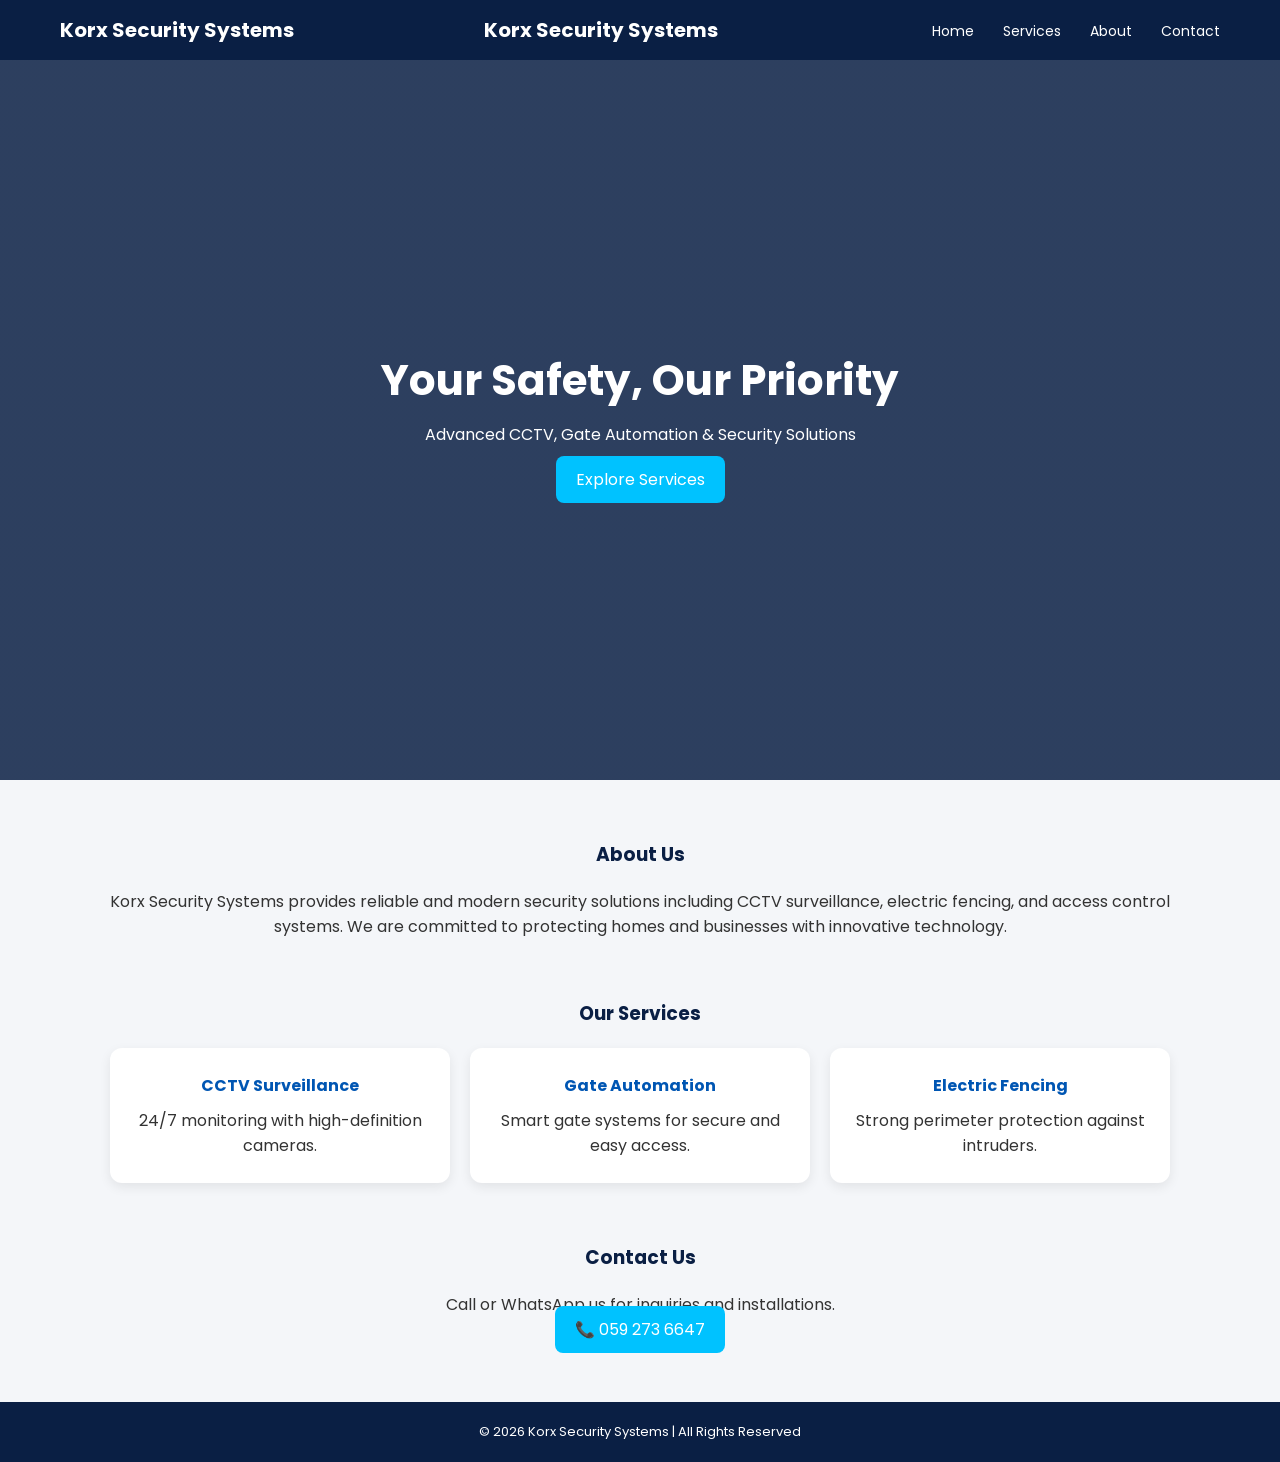
==== index.html/index.html @ 9340dc86 "index" ====
<!DOCTYPE html>
<html lang="en">

<head>
    <meta charset="UTF-8">
    <meta name="viewport" content="width=device-width, initial-scale=1.0">
    <title>Korx Security Systems</title>

    <link href="https://fonts.googleapis.com/css2?family=Poppins:wght@300;400;600&display=swap" rel="stylesheet">

    <style>
        * {
            margin: 0;
            padding: 0;
            box-sizing: border-box;
            font-family: 'Poppins', sans-serif;
        }

        body {
            background: #f4f6f9;
            color: #333;
        }

        /* NAVBAR */
        header {
            background: #0a1f44;
            padding: 15px 60px;
            display: flex;
            justify-content: space-between;
            align-items: center;
        }

        header h1 {
            color: #fff;
            font-size: 20px;
        }

        nav a {
            color: #fff;
            margin-left: 25px;
            text-decoration: none;
            font-size: 14px;
        }

        nav a:hover {
            color: #00c2ff;
        }

        /* HERO */
        .hero {
            height: 80vh;
            background: linear-gradient(rgba(10, 31, 68, 0.85), rgba(10, 31, 68, 0.85)),
                url('https://images.unsplash.com/photo-1581093588401-22c2cb5f0a44');
            background-size: cover;
            background-position: center;
            display: flex;
            align-items: center;
            justify-content: center;
            text-align: center;
            color: #fff;
        }

        .hero h2 {
            font-size: 42px;
            margin-bottom: 10px;
        }

        .hero p {
            font-size: 16px;
            margin-bottom: 20px;
        }

        .btn {
            background: #00c2ff;
            color: #fff;
            padding: 12px 20px;
            border-radius: 8px;
            text-decoration: none;
        }

        .btn:hover {
            background: #009ac7;
        }

        /* SECTION */
        .section {
            max-width: 1100px;
            margin: 60px auto;
            padding: 0 20px;
            text-align: center;
        }

        .section h3 {
            color: #0a1f44;
            margin-bottom: 20px;
        }

        /* SERVICES PREVIEW */
        .grid {
            display: grid;
            grid-template-columns: repeat(auto-fit, minmax(250px, 1fr));
            gap: 20px;
        }

        .card {
            background: #fff;
            padding: 25px;
            border-radius: 12px;
            box-shadow: 0 4px 12px rgba(0, 0, 0, 0.08);
        }

        .card h4 {
            color: #0056b3;
            margin-bottom: 10px;
        }

        /* FOOTER */
        footer {
            background: #0a1f44;
            color: #fff;
            text-align: center;
            padding: 20px;
            font-size: 13px;
        }
    </style>
</head>

<body>

    <header>
        <div class="logo">
            <!-- 🔥 Your Logo goes here -->
            <h1>Korx Security Systems</h1>
        </div>

        <h1>Korx Security Systems</h1>
        <nav>
            <a href="index.html">Home</a>
            <a href="services.html">Services</a>
            <a href="about.html">About</a>
            <a href="contact.html">Contact</a>
        </nav>
    </header>

    <!-- HERO -->
    <section class="hero">
        <div>
            <h2>Your Safety, Our Priority</h2>
            <p>Advanced CCTV, Gate Automation & Security Solutions</p>
            <a href="#" class="btn">Explore Services</a>
        </div>
    </section>

    <!-- ABOUT PREVIEW -->
    <section class="section">
        <h3>About Us</h3>
        <p>
            Korx Security Systems provides reliable and modern security solutions including CCTV surveillance,
            electric fencing, and access control systems. We are committed to protecting homes and businesses
            with innovative technology.
        </p>
    </section>

    <!-- SERVICES PREVIEW -->
    <section class="section">
        <h3>Our Services</h3>

        <div class="grid">
            <div class="card">
                <h4>CCTV Surveillance</h4>
                <p>24/7 monitoring with high-definition cameras.</p>
            </div>

            <div class="card">
                <h4>Gate Automation</h4>
                <p>Smart gate systems for secure and easy access.</p>
            </div>

            <div class="card">
                <h4>Electric Fencing</h4>
                <p>Strong perimeter protection against intruders.</p>
            </div>
        </div>
    </section>

    <!-- CONTACT PREVIEW -->
    <section class="section">
        <h3>Contact Us</h3>
        <p>Call or WhatsApp us for inquiries and installations.</p>
        <a href="tel:+233592736647" class="btn">📞 059 273 6647</a>
    </section>

    <footer>
        <p>&copy; 2026 Korx Security Systems | All Rights Reserved</p>
    </footer>

</body>

</html>
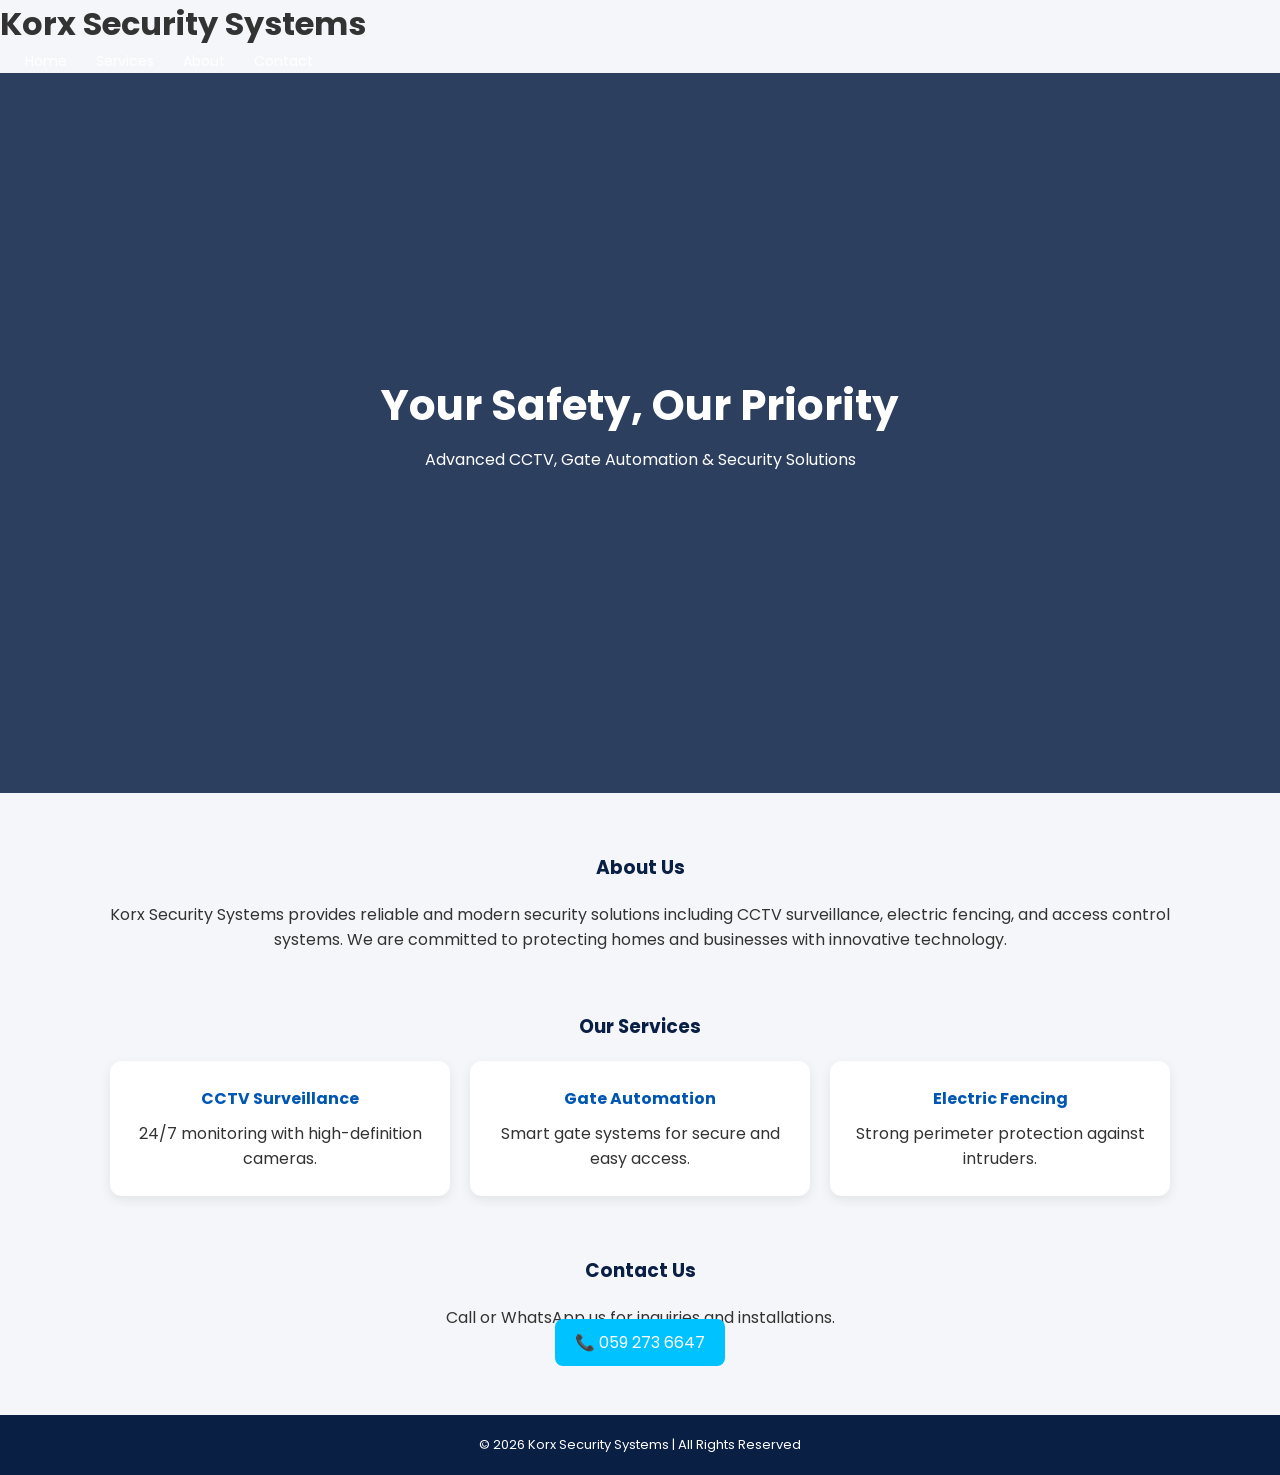
==== commit c39cc66d: "index" ====
--- a/index.html/index.html
+++ b/index.html/index.html
@@ -30,9 +30,18 @@
             align-items: center;
         }
 
+
+        }
+
         header h1 {
             color: #fff;
             font-size: 20px;
+            background: #0a1f44;
+            color: #fff;
+            padding: 15px 50px;
+            display: flex;
+            justify-content: space-between;
+            align-items: center;
         }
 
         nav a {
@@ -127,19 +136,15 @@
 
 <body>
 
-    <header>
-        <div class="logo">
-            <!-- 🔥 Your Logo goes here -->
-            <h1>Korx Security Systems</h1>
-        </div>
-
-        <h1>Korx Security Systems</h1>
-        <nav>
-            <a href="index.html">Home</a>
-            <a href="services.html">Services</a>
-            <a href="about.html">About</a>
-            <a href="contact.html">Contact</a>
-        </nav>
+
+
+    <h1>Korx Security Systems</h1>
+    <nav>
+        <a href="index.html">Home</a>
+        <a href="services.html">Services</a>
+        <a href="about.html">About</a>
+        <a href="contact.html">Contact</a>
+    </nav>
     </header>
 
     <!-- HERO -->
@@ -147,7 +152,6 @@
         <div>
             <h2>Your Safety, Our Priority</h2>
             <p>Advanced CCTV, Gate Automation & Security Solutions</p>
-            <a href="#" class="btn">Explore Services</a>
         </div>
     </section>
 
